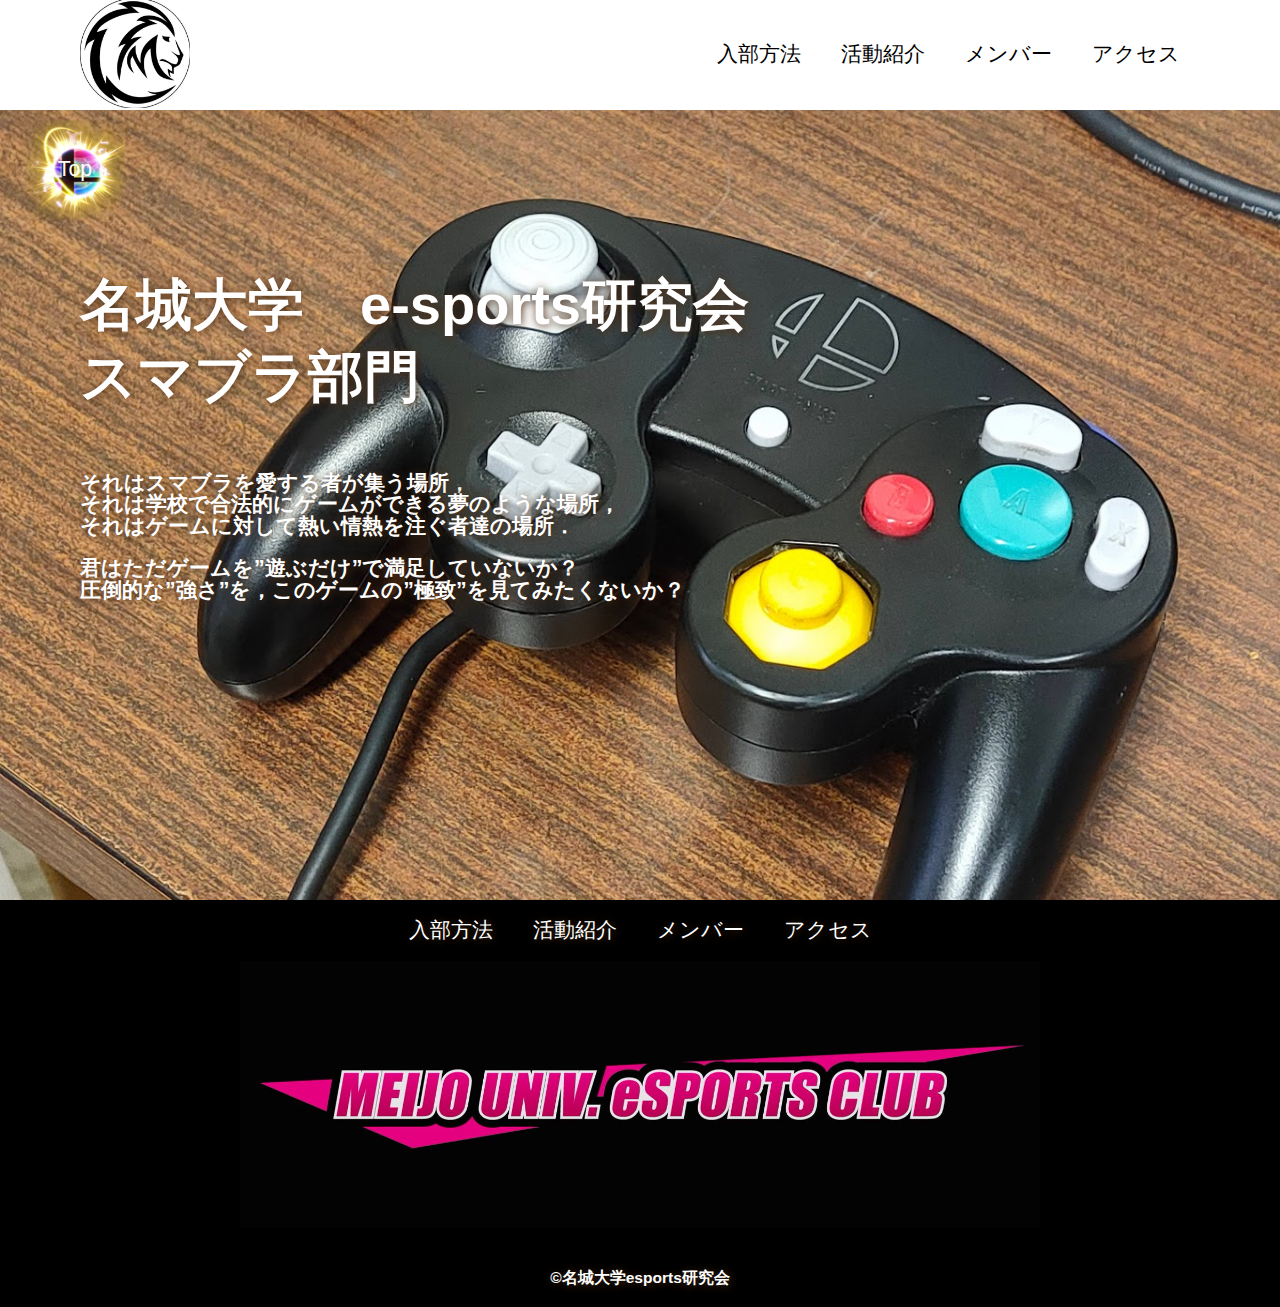
==== index.html @ 9af1e052 "footer" ====
<!DOCTYPE html>
<html>
    <head>
        <meta charset="UTF-8">
        <title>名城大学esports研究会HP</title>
        <meta name="description" content="名城大学esports研究会HP">
        <meta name="viewport" content="width=device-width">
        <script src="https://ajax.googleapis.com/ajax/libs/jquery/1.11.0/jquery.min.js"></script>
        <script src="js/script.js"></script>
        <link href="css/index.css" rel="stylesheet">
        <link rel="preconnect" href="https://fonts.googleapis.com">
        <link rel="preconnect" href="https://fonts.gstatic.com" crossorigin>
        <link href="https://fonts.googleapis.com/css2?family=Noto+Sans+JP:wght@100..900&display=swap" rel="stylesheet">  
    </head>
    <body>
        <header class="header">
            <div class="header-inner">
                <a class="header-logo" href="index.html">
                    <img src="images/common/X_アイコン.jpg" alt="ロゴ">
                </a>
                <button class="toggle-menu-button"></button>
                <div class="header-site-menu">
                    <nav class="site-menu">
                        <ul>
                            <li><a href="HowToJoin.html">入部方法</a></li>
                            <li><a href="concept.html">活動紹介</a></li>
                            <li><a href="members.html">メンバー</a></li>
                            <li><a href="access.html">アクセス</a></li>
                        </ul>
                    </nav>
                </div>
            </div>
        </header>
        <main class="main">
            
            <nav class="floating">
                <ul>
                    <li><a href="#">Top</a></li>
                </ul>
            </nav>
            <div class="first-view">
                <div class="first-view-text">
                    <h1>
                        名城大学　e-sports研究会<br>
                        スマブラ部門
                    </h1>
                    <p></p>
                    <div class="lead">
                        それはスマブラを愛する者が集う場所，<br>
                        それは学校で合法的にゲームができる夢のような場所，<br>
                        それはゲームに対して熱い情熱を注ぐ者達の場所．<br><br>

                        君はただゲームを”遊ぶだけ”で満足していないか？<br>
                        圧倒的な”強さ”を，このゲームの”極致”を見てみたくないか？
                    </div>
                </div>
            </div>
        </main>
        <footer class="footer">
            <nav class="footer-menu">
                <ul>
                    <li><a href="HowToJoin.html">入部方法</a></li>
                    <li><a href="concept.html">活動紹介</a></li>
                    <li><a href="members.html">メンバー</a></li>
                    <li><a href="access.html">アクセス</a></li>
                </ul>
            </nav>
            <div class="footer-image-container">
                <img src="images/common/X_ヘッダー.jpg" alt="Footer Image" class="footer-image">
            </div>
            <p class="copyright"><small>&copy;名城大学esports研究会</small></p>
        </footer>
    </body>
</html>
---- css/index.css ----
@charset "utf-8";

nav.floating {
    position: absolute;
    top: 120px;
    left: 25px;
    width: 100px;
    height: 100px;
    color: #ffffff;
    background-image: url(../images/index/smashball.png);
    background-repeat: no-repeat;
    background-position: center center;
    background-size: 150px, 150px;
    display: flex;
    justify-content: center;
    align-items: center;
    text-align: center;
}
.first-view {
    height: calc(100vh - 110px);
    background-image: url(../images/index/index_main.jpg);
    background-repeat: no-repeat;
    background-position: center center;
    background-size: cover;
    display: flex;
    align-items: center;
}
.first-view-text {
    width: 100%;
    max-width: 1200px;
    margin-left: auto;
    margin-right: auto;
    padding-left: 40px;
    padding-bottom: 80px;
    color: #ffffff;
    font-weight: bold;
    text-shadow: 1px 1px 10px #4b2c14;
}

.first-view-text h1 {
    font-family: 'Montserrat', sans-serif;
    font-size: 56px;
    line-height: 72px;
}

.first-view-text p {
    font-size: 18px;
    margin-top: 20px;
}

.lead {
    max-width: 1200px;
    margin: 60px auto;
}

*,
::before,
::after {
    padding: 0;
    margin: 0;
    box-sizing: border-box;
}

ul, ol {
    list-style: none;
}

a {
    color: inherit;
    text-decoration: none;
}

body {
    font-family: sans-serif;
    font-size: 16pt;
    color: #000000;
    line-height: 1;
    background-color: #ffffff;
}

img {
    max-width: 100%;
}

.header-inner {
    max-width: 1200px;
    height: 110px;
    margin-left: auto;
    margin-right: auto;
    padding-left: 40px;
    padding-right: 40px;
    display: flex;
    justify-content: space-between;
    align-items: center;
}

.toggle-menu-button {
    display: none;
}

.header-logo {
    display: block;
    width: 110px;
}

.site-menu ul {
    display: flex;
}

.site-menu ul li {
    margin-left: 20px;
    margin-right: 20px;
}

.site-menu ul li a {
    font-family: 'Cherry Bomb One', cursive;
}

@media (max-width: 800px) {
    nav.floating {
        display: none;
    }

    .site-menu ul {
        display: block;
        text-align: center;
    }

    .site-menu li {
        margin-top: 20px;
    }

    .header {
        position: fixed;
        top: 0;
        left: 0;
        right: 0;
        background-color: #ffffff;
        height: 50px;
        z-index: 10;
        box-shadow: 0 3px 6px rgba(0, 0, 0, 0.1);
    }

    .header-inner {
        padding-left: 20px;
        padding-right: 20px;
        height: 100%;
        position: relative;
    }

    .header-logo {
        width: 50px;
    }

    .header-site-menu {
        position: absolute;
        top: 100%;
        left: 0;
        right: 0;
        color: #ffffff;
        background-color: #736e62;
        padding-top: 30px;
        padding-bottom: 50px;
        display: none;
    }

    .header-site-menu.is-show {
        display: block;
    }

    .main {
        padding-top: 50px;;
    }

    .footer-menu ul {
        flex-direction: column; /* 小さい画面では縦に並べる */
    }

    .footer-menu ul li {
        margin: 10px 0; /* アイテム間の間隔を調整 */
    }

    .footer-image-container {
        max-width: 100%; /* 小さい画面では最大幅を100%に */
    }

    .footer-logo {
        margin-top: 60px;
    }

    .copyright {
        margin-top: 50px;
    }

    .toggle-menu-button {
        display: block;
        width: 44px;
        height: 34px;
        background-image: url(../images/common/icon-menu.png);
        background-size: 50%;
        background-position: center;
        background-repeat: no-repeat;
        background-color: transparent;
        border: none;
        border-radius: 0;
        outline: none;
    }
}

.footer {
    height: auto; /* 画像の高さに合わせて高さを自動調整 */
    background-color: #000; /* 背景色を設定 */
    display: flex;
    flex-direction: column;
    justify-content: space-between;
    align-items: center;
    padding: 20px; /* 全体のパディングを追加 */
    box-sizing: border-box; /* パディングを含めたボックスサイズを計算 */
    color: #ffffff;
    text-shadow: 1px 1px 10px #4b2c14;
}

.footer-menu ul {
    display: flex; /* 横に並べるためにflexboxを使用 */
    flex-wrap: wrap; /* 必要に応じて折り返す */
    justify-content: center; /* アイテムを中央に配置 */
    padding: 0;
    margin: 0;
    list-style: none;
}

.footer-menu ul li {
    margin: 0 20px; /* li要素に左右のマージンを追加 */
    white-space: nowrap; /* テキストの折り返しを防止 */
}

.footer-menu ul li a {
    font-family: 'Cherry Bomb One', cursive;
    margin-bottom: 0; /* 不要なマージンをリセット */
}

.footer-image-container {
    width: 100%;
    max-width: 800px; /* 最大幅を設定 */
    display: flex;
    justify-content: center; /* 画像を中央に配置 */
    margin: 20px 0; /* 上下のマージンを追加 */
}

.footer-image {
    width: 100%; /* 画像がコンテナの幅を超えないようにする */
    height: auto; /* 画像のアスペクト比を維持 */
}

.copyright {
    font-size: 14pt;
    font-weight: bold;
    margin-top: 20px;
}
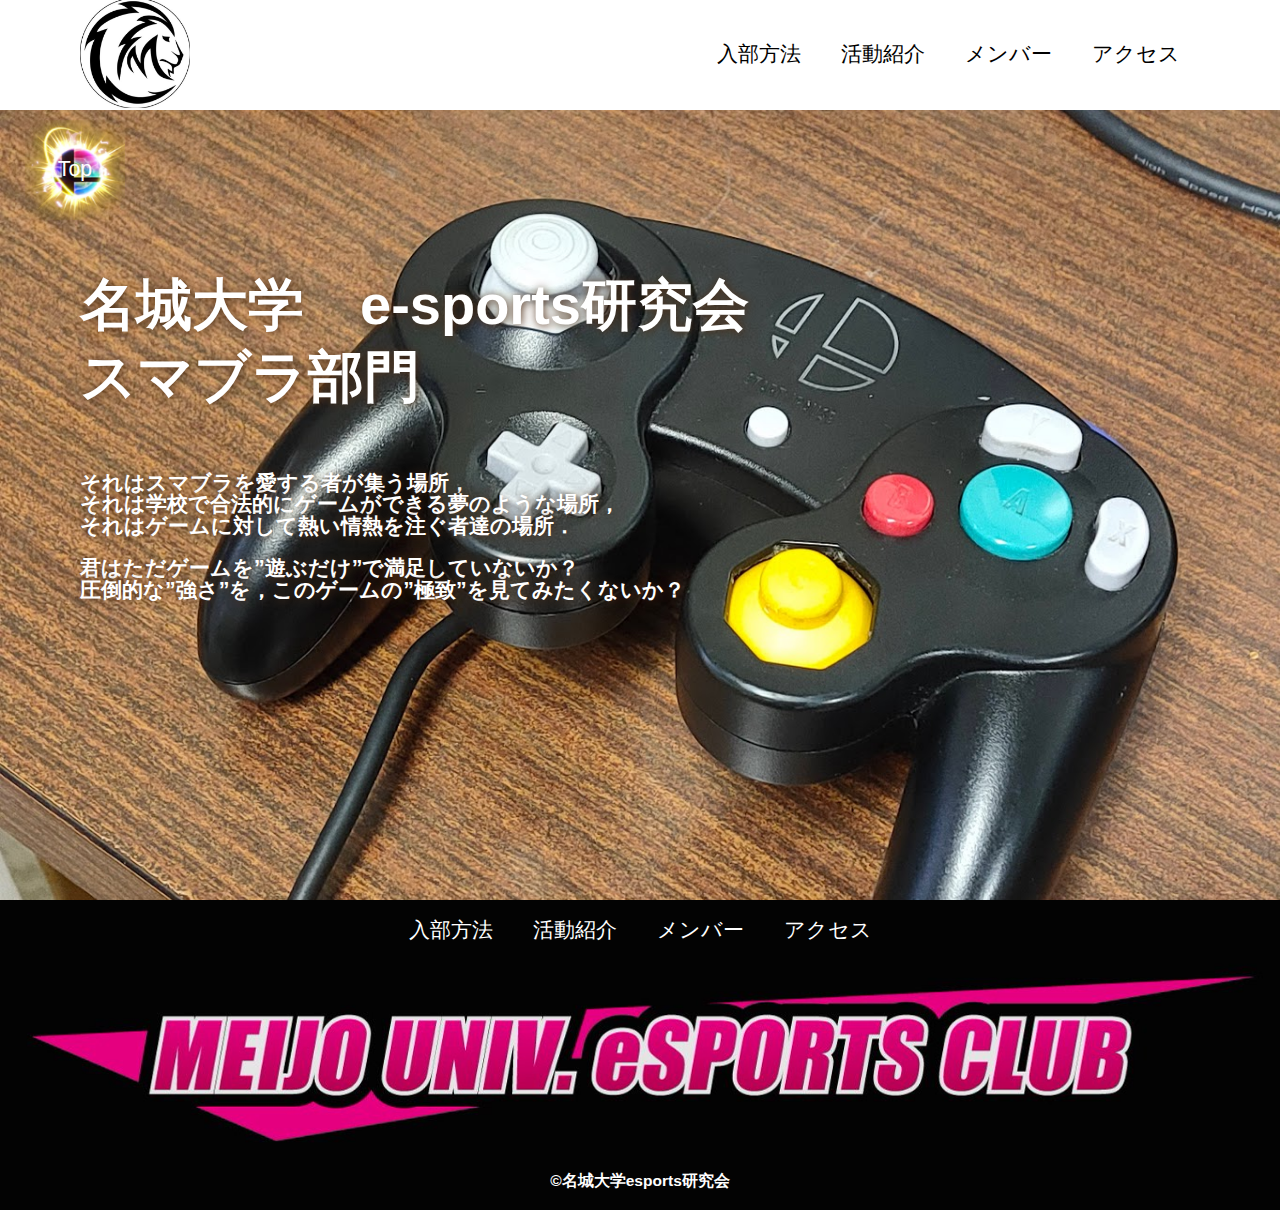
==== commit 54f5c7af: "footer" ====
--- a/index.html
+++ b/index.html
@@ -65,7 +65,7 @@
                     <li><a href="access.html">アクセス</a></li>
                 </ul>
             </nav>
-            <div class="footer-image-container">
+            <div class="footer-image-container" href="index.html">
                 <img src="images/common/X_ヘッダー.jpg" alt="Footer Image" class="footer-image">
             </div>
             <p class="copyright"><small>&copy;名城大学esports研究会</small></p>
--- a/css/index.css
+++ b/css/index.css
@@ -172,16 +172,48 @@
         padding-top: 50px;;
     }
 
+    .footer {
+        height: auto; /* 画像の高さに合わせて高さを自動調整 */
+        background-color: #000; /* 背景色を設定 */
+        display: flex;
+        flex-direction: column;
+        justify-content: space-between;
+        align-items: center;
+        padding: 20px; /* 全体のパディングを追加 */
+        box-sizing: border-box; /* パディングを含めたボックスサイズを計算 */
+        color: #ffffff;
+    }
+    
     .footer-menu ul {
+        display: flex; /* 横に並べるためにflexboxを使用 */
+        flex-wrap: wrap; /* 必要に応じて折り返す */
+        justify-content: center; /* アイテムを中央に配置 */
+        padding: 0;
+        margin: 0;
+        list-style: none;
         flex-direction: column; /* 小さい画面では縦に並べる */
     }
 
     .footer-menu ul li {
         margin: 10px 0; /* アイテム間の間隔を調整 */
     }
-
+    
+    .footer-menu ul li a {
+        font-family: 'Cherry Bomb One', cursive;
+        margin-bottom: 0; /* 不要なマージンをリセット */
+    }
+    
     .footer-image-container {
-        max-width: 100%; /* 小さい画面では最大幅を100%に */
+        width: 100%;
+        max-width: 100%; /* 最大幅を設定 */
+        display: flex;
+        justify-content: center; /* 画像を中央に配置 */
+        margin: 20px 0; /* 上下のマージンを追加 */
+    }
+    
+    .footer-image {
+        width: 100%; /* 画像がコンテナの幅を超えないようにする */
+        height: auto; /* 画像のアスペクト比を維持 */
     }
 
     .footer-logo {
@@ -207,53 +239,51 @@
     }
 }
 
-.footer {
-    height: auto; /* 画像の高さに合わせて高さを自動調整 */
-    background-color: #000; /* 背景色を設定 */
-    display: flex;
-    flex-direction: column;
-    justify-content: space-between;
-    align-items: center;
-    padding: 20px; /* 全体のパディングを追加 */
-    box-sizing: border-box; /* パディングを含めたボックスサイズを計算 */
-    color: #ffffff;
-    text-shadow: 1px 1px 10px #4b2c14;
-}
-
-.footer-menu ul {
-    display: flex; /* 横に並べるためにflexboxを使用 */
-    flex-wrap: wrap; /* 必要に応じて折り返す */
-    justify-content: center; /* アイテムを中央に配置 */
-    padding: 0;
-    margin: 0;
-    list-style: none;
-}
-
-.footer-menu ul li {
-    margin: 0 20px; /* li要素に左右のマージンを追加 */
-    white-space: nowrap; /* テキストの折り返しを防止 */
-}
-
-.footer-menu ul li a {
-    font-family: 'Cherry Bomb One', cursive;
-    margin-bottom: 0; /* 不要なマージンをリセット */
-}
-
-.footer-image-container {
-    width: 100%;
-    max-width: 800px; /* 最大幅を設定 */
-    display: flex;
-    justify-content: center; /* 画像を中央に配置 */
-    margin: 20px 0; /* 上下のマージンを追加 */
-}
-
-.footer-image {
-    width: 100%; /* 画像がコンテナの幅を超えないようにする */
-    height: auto; /* 画像のアスペクト比を維持 */
-}
-
-.copyright {
-    font-size: 14pt;
-    font-weight: bold;
-    margin-top: 20px;
-}+@media (min-width: 801px) {
+    .footer {
+        height: 310px;
+        background-image: url(../images/common/X_ヘッダー.jpg);
+        background-repeat: no-repeat;
+        background-position: center center;
+        background-size: cover;
+        display: flex;
+        flex-direction: column;
+        justify-content: space-between;
+        align-items: center;
+        padding: 20px;
+        box-sizing: border-box;
+        color: #ffffff;
+    }
+    
+    .footer-menu ul {
+        display: flex;
+    }
+    
+    .footer-menu ul li {
+        margin-left: 20px;
+        margin-right: 20px;
+    }
+    
+    .footer-menu ul li a {
+        font-family: 'Cherry Bomb One', cursive;
+        margin-bottom: 20px;
+    }
+    
+    .footer-image-container {
+        width: 100%;
+        max-width: 100%; /* 最大幅を設定 */
+        display: flex;
+        justify-content: center; /* 画像を中央に配置 */
+        margin: 20px 0; /* 上下のマージンを追加 */
+    }
+    
+    .footer-image {
+        display: none;
+    }
+    
+    .copyright {
+        font-size: 14pt;
+        font-weight: bold;
+        margin-top: 20px;
+    }
+}
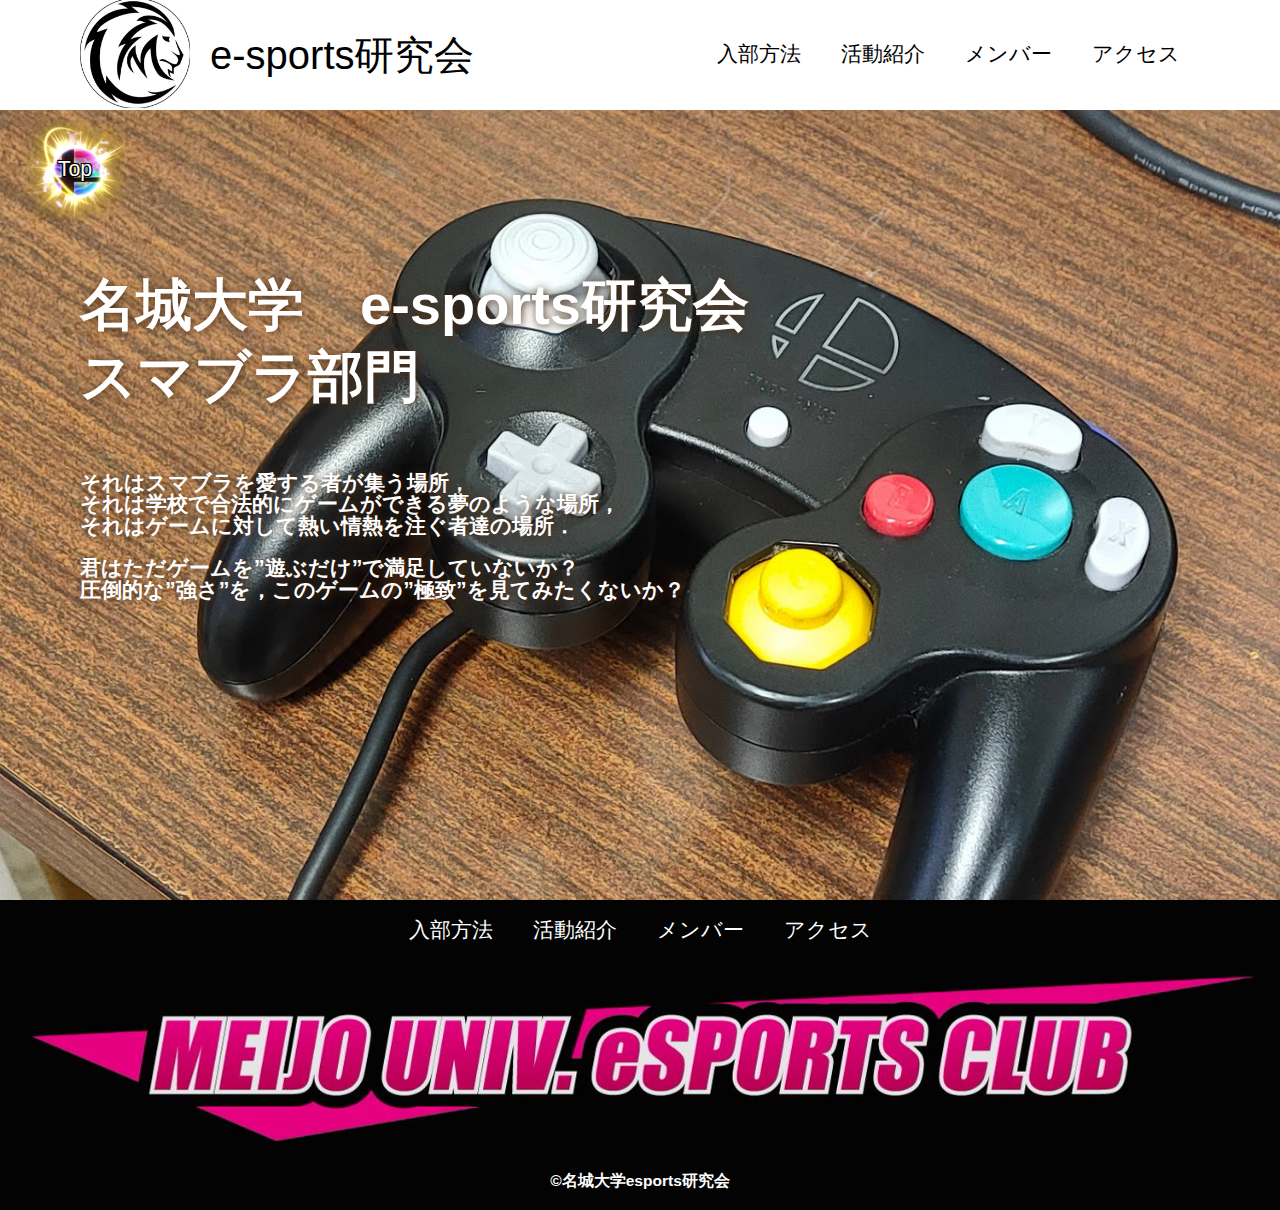
==== commit 2a7f399f: "mamy" ====
--- a/index.html
+++ b/index.html
@@ -17,6 +17,9 @@
             <div class="header-inner">
                 <a class="header-logo" href="index.html">
                     <img src="images/common/X_アイコン.jpg" alt="ロゴ">
+                </a>
+                <a class="header-text" href="index.html">
+                    e-sports研究会
                 </a>
                 <button class="toggle-menu-button"></button>
                 <div class="header-site-menu">
@@ -65,9 +68,9 @@
                     <li><a href="access.html">アクセス</a></li>
                 </ul>
             </nav>
-            <div class="footer-image-container" href="index.html">
+            <a class="footer-image-container" href="index.html">
                 <img src="images/common/X_ヘッダー.jpg" alt="Footer Image" class="footer-image">
-            </div>
+            </a>
             <p class="copyright"><small>&copy;名城大学esports研究会</small></p>
         </footer>
     </body>
--- a/css/index.css
+++ b/css/index.css
@@ -7,6 +7,11 @@
     width: 100px;
     height: 100px;
     color: #ffffff;
+    text-shadow: 
+    -1px -1px 0 #000,  
+    1px -1px 0 #000,
+    -1px 1px 0 #000,
+    1px 1px 0 #000;
     background-image: url(../images/index/smashball.png);
     background-repeat: no-repeat;
     background-position: center center;
@@ -94,13 +99,20 @@
     align-items: center;
 }
 
-.toggle-menu-button {
-    display: none;
-}
-
 .header-logo {
     display: block;
     width: 110px;
+}
+
+.header-text {
+    flex: 1;
+    padding-left: 20px;
+    font-size: 40px;
+    color: #000000;
+}
+
+.toggle-menu-button {
+    display: none;
 }
 
 .site-menu ul {
@@ -150,6 +162,13 @@
 
     .header-logo {
         width: 50px;
+    }
+
+    .header-text {
+        flex: 1;
+        padding-left: 20px;
+        font-size: 20px;
+        color: #000000;
     }
 
     .header-site-menu {
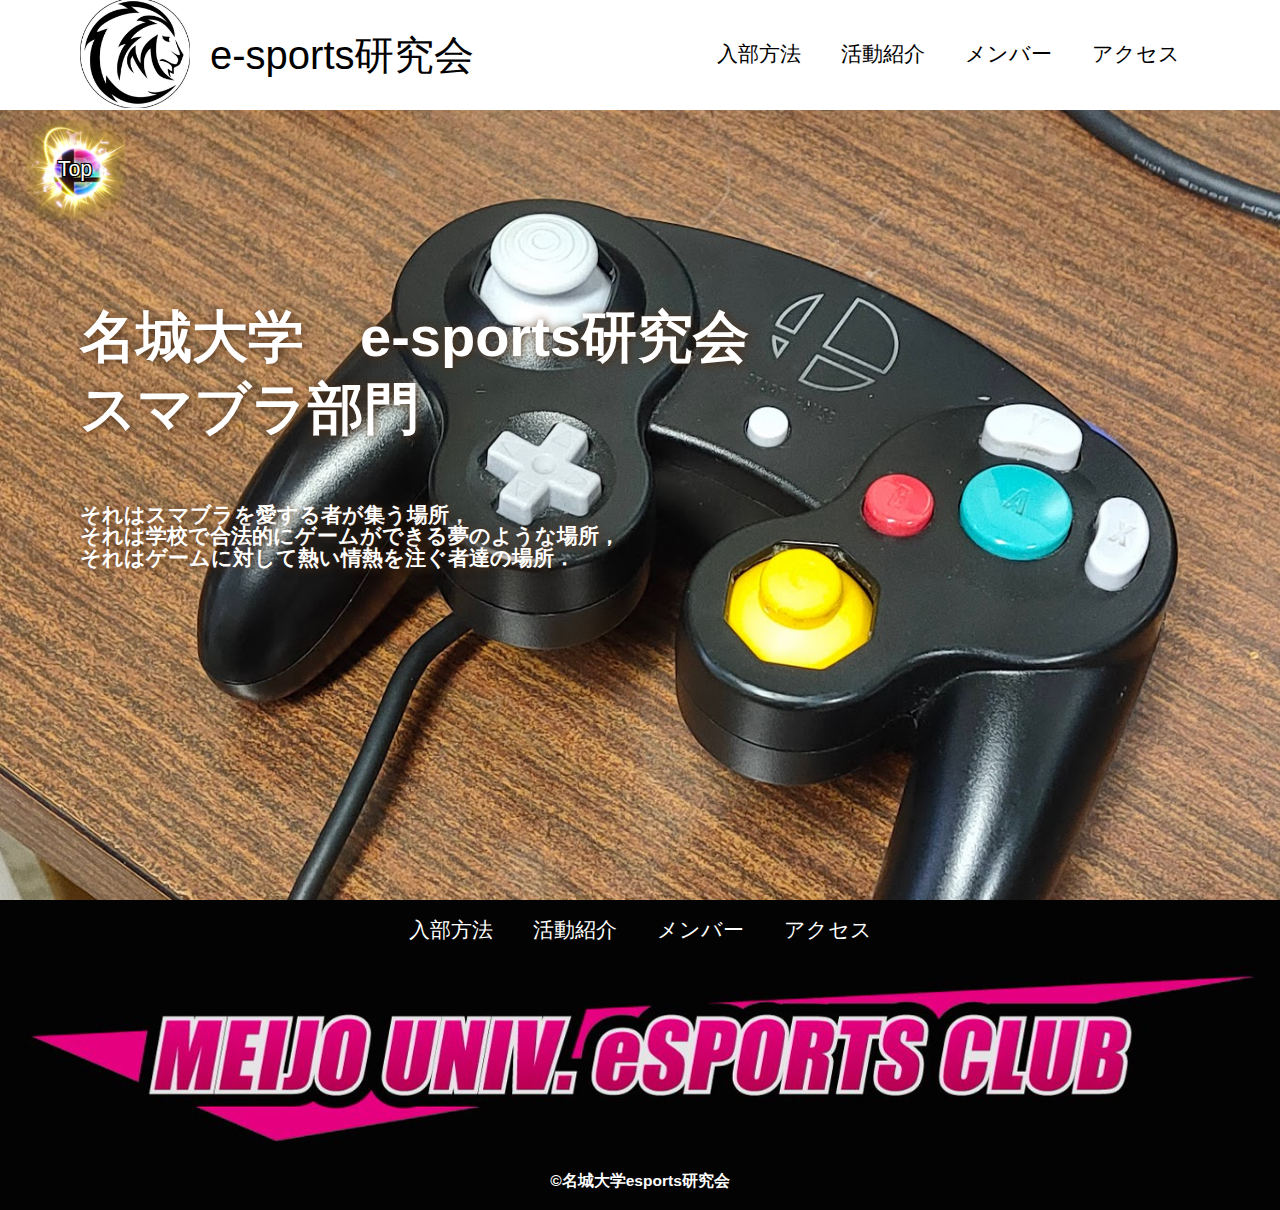
==== commit cbe5739b: "index" ====
--- a/index.html
+++ b/index.html
@@ -41,6 +41,9 @@
                     <li><a href="#">Top</a></li>
                 </ul>
             </nav>
+            <div class="space">
+                <a>空白</a>
+            </div>
             <div class="first-view">
                 <div class="first-view-text">
                     <h1>
@@ -51,10 +54,7 @@
                     <div class="lead">
                         それはスマブラを愛する者が集う場所，<br>
                         それは学校で合法的にゲームができる夢のような場所，<br>
-                        それはゲームに対して熱い情熱を注ぐ者達の場所．<br><br>
-
-                        君はただゲームを”遊ぶだけ”で満足していないか？<br>
-                        圧倒的な”強さ”を，このゲームの”極致”を見てみたくないか？
+                        それはゲームに対して熱い情熱を注ぐ者達の場所．<br>
                     </div>
                 </div>
             </div>
--- a/css/index.css
+++ b/css/index.css
@@ -30,6 +30,7 @@
     display: flex;
     align-items: center;
 }
+
 .first-view-text {
     width: 100%;
     max-width: 1200px;
@@ -56,6 +57,12 @@
 .lead {
     max-width: 1200px;
     margin: 60px auto;
+    margin-right: 40px;
+}
+
+.space {
+    display: none;
+    height: 0;
 }
 
 *,
@@ -142,6 +149,19 @@
         margin-top: 20px;
     }
 
+    .first-view-text {
+        width: 100%;
+        max-width: 1200px;
+        margin-left: auto;
+        margin-right: auto;
+        margin-top: 40px;
+        padding-left: 40px;
+        padding-bottom: 80px;
+        color: #ffffff;
+        font-weight: bold;
+        text-shadow: 1px 1px 10px #4b2c14;
+    }
+
     .header {
         position: fixed;
         top: 0;
@@ -187,8 +207,31 @@
         display: block;
     }
 
+    .space {
+        height: 50px;
+        width: 100%;
+        background-color: #ffffff;
+    }
+
     .main {
         padding-top: 50px;;
+    }
+
+    .first-view-text h1 {
+        font-family: 'Montserrat', sans-serif;
+        font-size: 45px;
+        line-height: 72px;
+    }
+    
+    .first-view-text p {
+        font-size: 18px;
+        margin-top: 20px;
+    }
+    
+    .lead {
+        max-width: 1200px;
+        margin: 60px auto;
+        margin-right: 40px;
     }
 
     .footer {
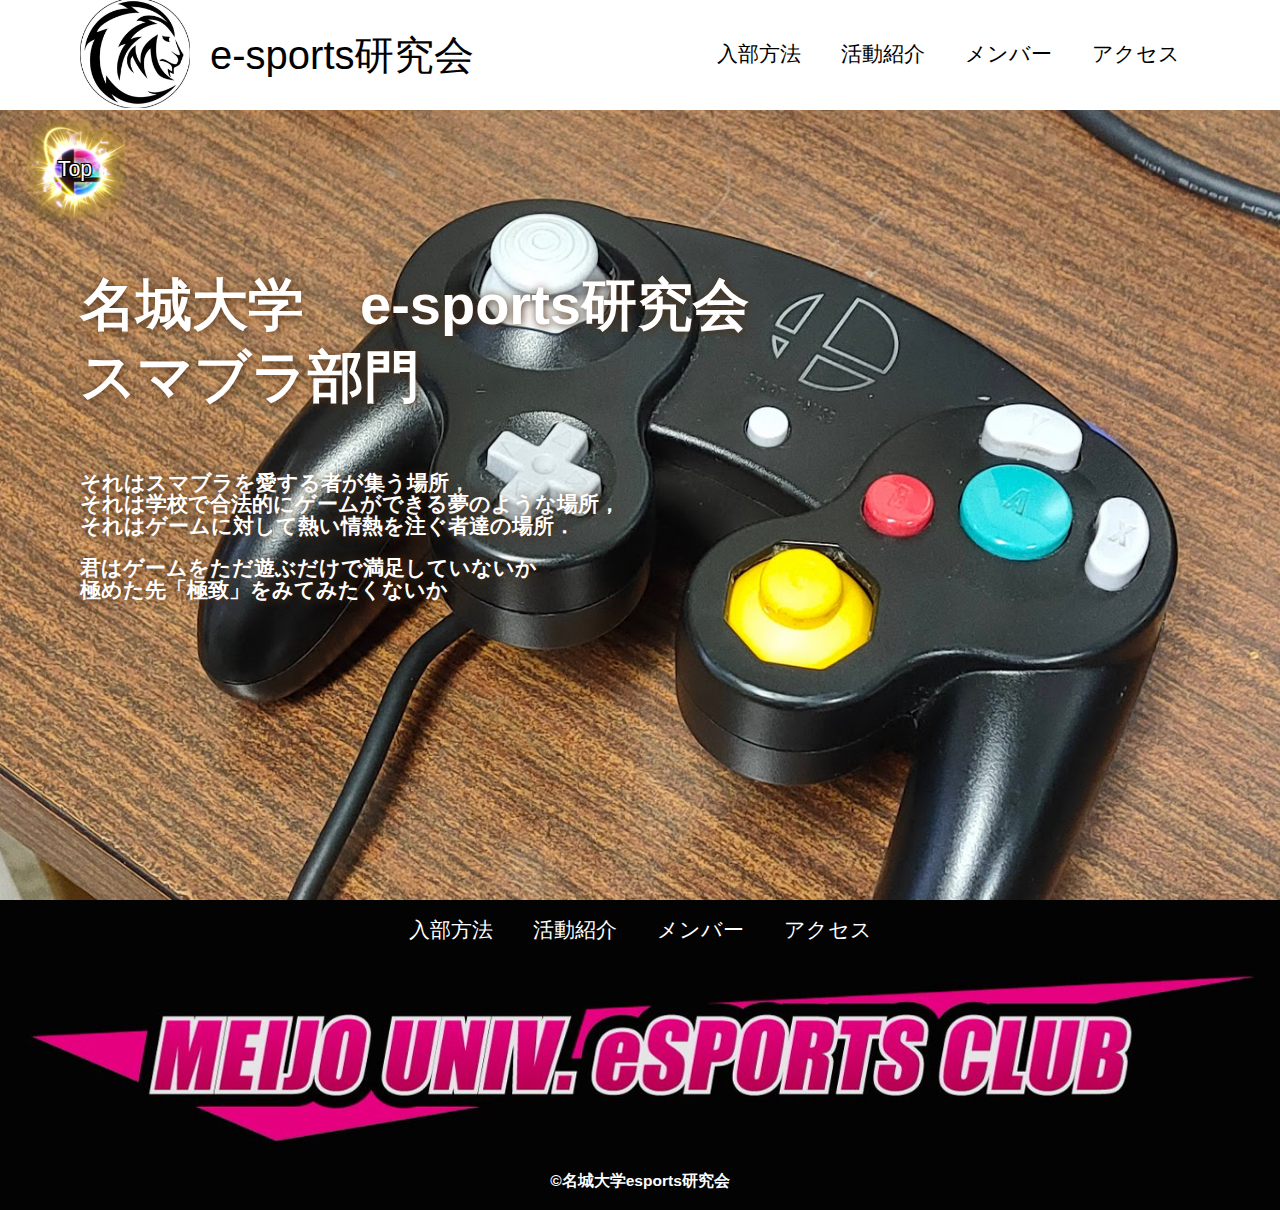
==== commit 34a977d5: "index" ====
--- a/index.html
+++ b/index.html
@@ -54,7 +54,10 @@
                     <div class="lead">
                         それはスマブラを愛する者が集う場所，<br>
                         それは学校で合法的にゲームができる夢のような場所，<br>
-                        それはゲームに対して熱い情熱を注ぐ者達の場所．<br>
+                        それはゲームに対して熱い情熱を注ぐ者達の場所．<br><br>
+
+                        君はゲームをただ遊ぶだけで満足していないか<br>
+                        極めた先「極致」をみてみたくないか
                     </div>
                 </div>
             </div>
--- a/css/index.css
+++ b/css/index.css
@@ -21,6 +21,7 @@
     align-items: center;
     text-align: center;
 }
+
 .first-view {
     height: calc(100vh - 110px);
     background-image: url(../images/index/index_main.jpg);
@@ -217,6 +218,29 @@
         padding-top: 50px;;
     }
 
+    .first-view {
+        height: calc(100vh - 110px);
+        background-image: url(../images/index/index_main.jpg);
+        background-repeat: no-repeat;
+        background-position: center center;
+        background-size: cover;
+        margin-top: 40px;
+        display: flex;
+        align-items: center;
+    }
+    
+    .first-view-text {
+        width: 100%;
+        max-width: 1200px;
+        margin-left: auto;
+        margin-right: auto;
+        padding-left: 40px;
+        padding-bottom: 80px;
+        color: #ffffff;
+        font-weight: bold;
+        text-shadow: 1px 1px 10px #4b2c14;
+    }
+
     .first-view-text h1 {
         font-family: 'Montserrat', sans-serif;
         font-size: 45px;
@@ -225,7 +249,7 @@
     
     .first-view-text p {
         font-size: 18px;
-        margin-top: 20px;
+        margin-top: 10px;
     }
     
     .lead {
